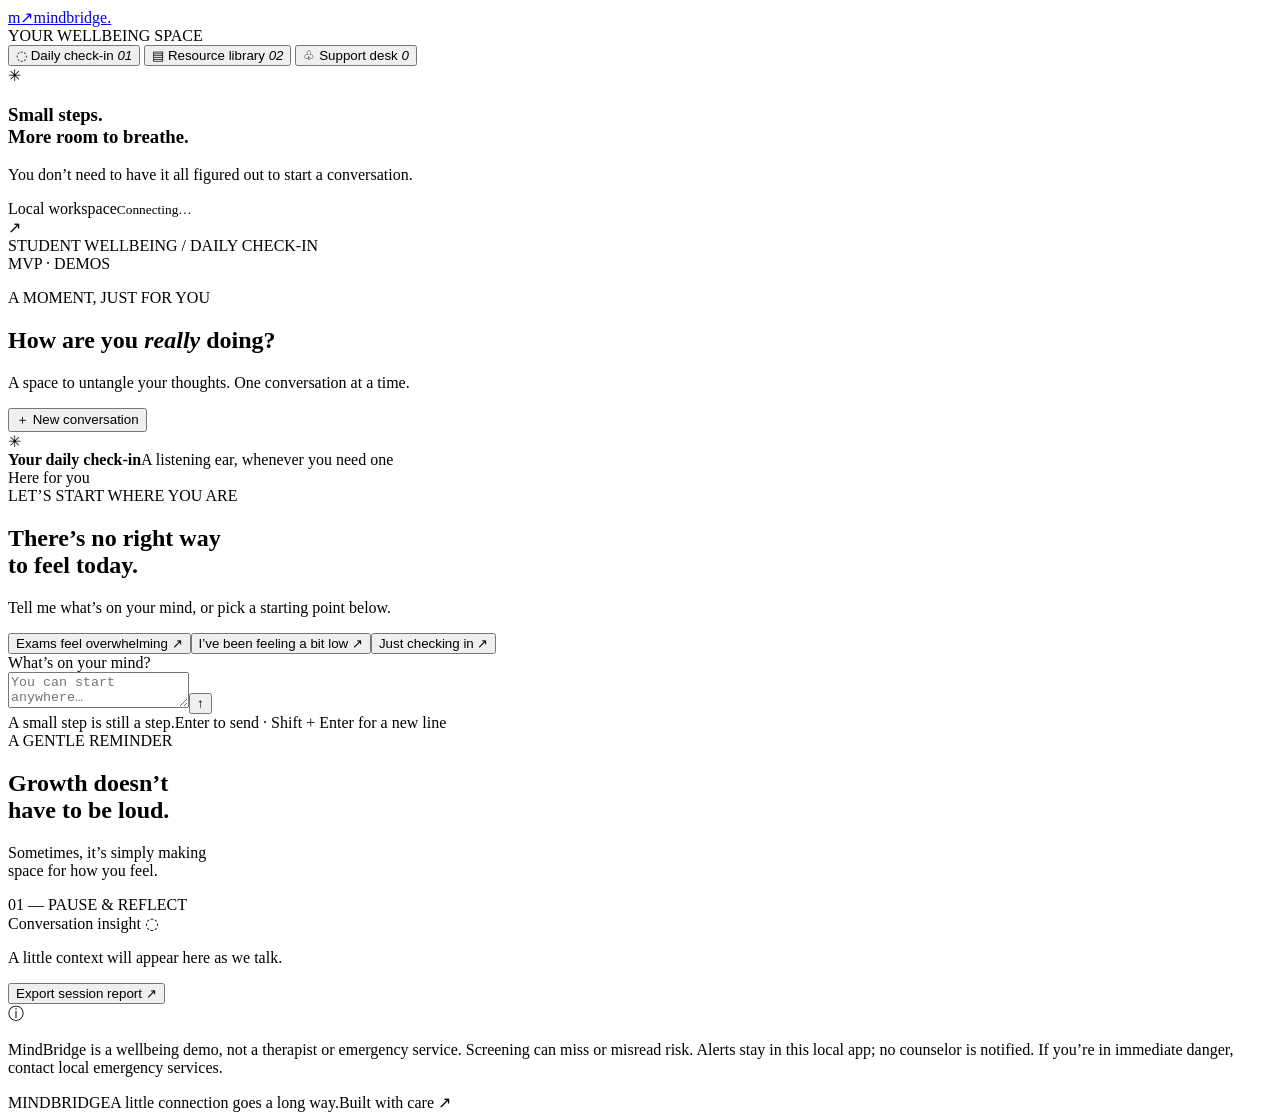
==== src/main/resources/static/index.html @ c80c3a75 "Build MindBridge wellbeing MVP with streaming chat and local alerts" ====
<!doctype html>
<html lang="en">
<head><meta charset="UTF-8"><meta name="viewport" content="width=device-width,initial-scale=1"><meta name="theme-color" content="#f5f4f0"><title>MindBridge — A little space for you</title><link rel="stylesheet" href="/styles.css"><script defer src="/app.js"></script></head>
<body>
<aside class="sidebar">
 <a class="brand" href="/"><span class="brand-mark">m<span>↗</span></span>mindbridge<span class="brand-dot">.</span></a>
 <div class="workspace-label">YOUR WELLBEING SPACE</div>
 <nav aria-label="Main navigation">
  <button class="nav-item selected" data-view="chat"><span>◌</span> Daily check-in <i>01</i></button>
  <button class="nav-item" data-view="knowledge"><span>▤</span> Resource library <i>02</i></button>
  <button class="nav-item" data-view="alerts"><span>♧</span> Support desk <i id="alert-count">0</i></button>
 </nav>
 <div class="sidebar-note"><div class="little-flower">✳</div><h3>Small steps.<br>More room to breathe.</h3><p>You don’t need to have it all figured out to start a conversation.</p></div>
 <div class="local-status"><span class="status-dot"></span><div>Local workspace<small id="provider-label">Connecting…</small></div><span>↗</span></div>
</aside>
<main>
 <header><span>STUDENT WELLBEING <span class="header-slash">/</span> <span id="page-label">DAILY CHECK-IN</span></span><div class="header-right"><span class="demo-pill">MVP · DEMO</span><span class="avatar">S</span></div></header>
 <section id="chat-view" class="view">
  <div class="intro"><div><p class="eyebrow">A MOMENT, JUST FOR YOU</p><h1>How are you <em>really</em> doing?</h1><p class="subtitle">A space to untangle your thoughts. One conversation at a time.</p></div><button id="new-session" class="subtle-button">＋ New conversation</button></div>
  <div class="main-grid"><section class="chat-panel">
   <div class="chat-heading"><div class="assistant-icon">✳</div><div><strong>Your daily check-in</strong><span>A listening ear, whenever you need one</span></div><span class="available"><span class="status-dot"></span> Here for you</span></div>
   <div id="messages" class="messages" role="log" aria-live="polite" aria-label="Conversation">
    <div class="welcome"><span class="welcome-label">LET’S START WHERE YOU ARE</span><h2>There’s no right way<br>to feel today.</h2><p>Tell me what’s on your mind, or pick a starting point below.</p><div class="suggestions"><button data-prompt="I have been feeling stressed about exams lately.">Exams feel overwhelming <span>↗</span></button><button data-prompt="I feel lonely and a little sad lately.">I’ve been feeling a bit low <span>↗</span></button><button data-prompt="I want to reflect on my day.">Just checking in <span>↗</span></button></div></div>
   </div>
   <form id="chat-form"><label class="sr-only" for="message">What’s on your mind?</label><div class="input-wrap"><textarea id="message" rows="2" maxlength="4000" placeholder="You can start anywhere…" required></textarea><button id="send" type="submit" aria-label="Send message">↑</button></div><div class="composer-meta"><span>A small step is still a step.</span><span>Enter to send · Shift + Enter for a new line</span></div></form>
  </section>
  <aside class="right-column">
   <article class="moment-card"><span class="card-eyebrow">A GENTLE REMINDER</span><div class="plant-art" aria-hidden="true"><div class="stem"></div><i class="leaf l1"></i><i class="leaf l2"></i><i class="leaf l3"></i><i class="leaf l4"></i><div class="plant-circle"></div></div><h2>Growth doesn’t<br>have to be loud.</h2><p>Sometimes, it’s simply making<br>space for how you feel.</p><span class="card-number">01 — PAUSE & REFLECT</span></article>
   <article class="insight-card"><div class="card-title">Conversation insight <span>◌</span></div><p id="insight-placeholder">A little context will appear here as we talk.</p><div id="insight" hidden><span id="risk-badge" class="risk-badge"></span><p id="risk-reason"></p><dl><dt>Support route</dt><dd id="agent-name"></dd><dt>Response source</dt><dd id="model-name"></dd></dl><div id="sources"></div></div><button id="download-report" class="text-button">Export session report <span>↗</span></button></article>
  </aside></div>
  <div class="disclaimer"><span>ⓘ</span><p>MindBridge is a wellbeing demo, not a therapist or emergency service. Screening can miss or misread risk. Alerts stay in this local app; no counselor is notified. If you’re in immediate danger, contact local emergency services.</p></div>
 </section>
 <section id="knowledge-view" class="view" hidden><div class="intro"><div><p class="eyebrow">A LITTLE SUPPORT TO TAKE WITH YOU</p><h1>Your resource <em>library.</em></h1><p class="subtitle">Short reflections from the demo knowledge base. Not clinical guidance.</p></div></div><div id="knowledge-grid" class="knowledge-grid"></div></section>
 <section id="alerts-view" class="view" hidden><div class="intro"><div><p class="eyebrow">LOCAL DEMO WORKSPACE</p><h1>The support <em>desk.</em></h1><p class="subtitle">Review rule-triggered alerts. No real counselor or external notification is connected.</p></div><button id="refresh-alerts" class="subtle-button">↻ Refresh</button></div><div id="stats" class="stats"></div><div id="alerts-list"></div></section>
 <div id="notice" role="status" hidden></div>
 <footer><span>MINDBRIDGE</span><span>A little connection goes a long way.</span><span>Built with care ↗</span></footer>
</main>
</body></html>
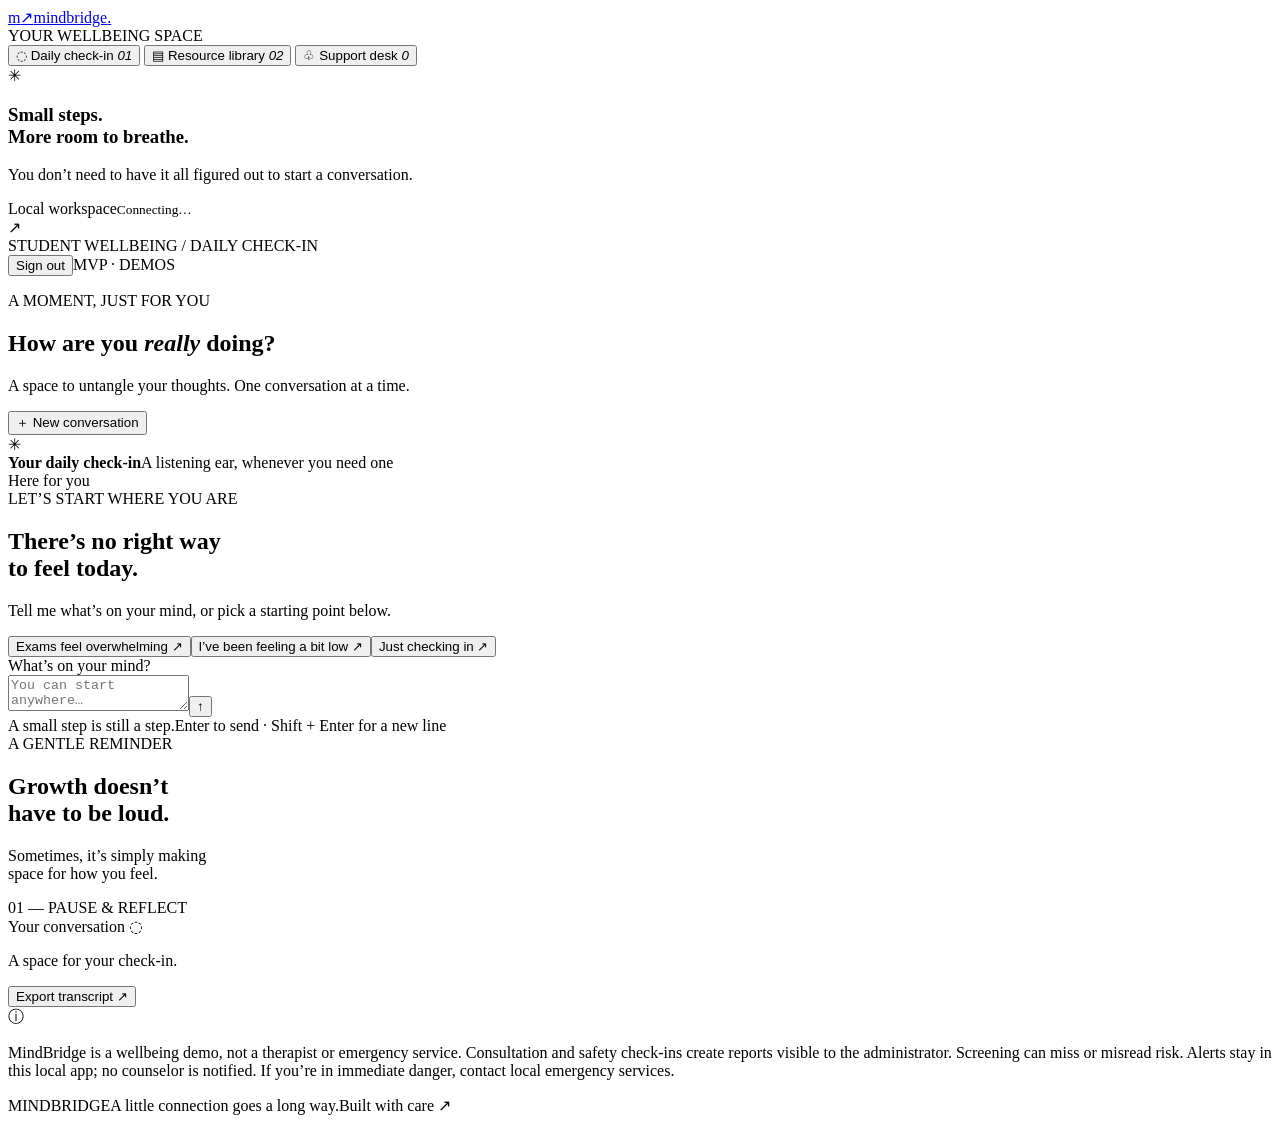
==== commit 2051d5e2: "Implement V2 role isolation, bounded agent routing and durable safety workflow" ====
--- a/src/main/resources/static/index.html
+++ b/src/main/resources/static/index.html
@@ -1,7 +1,7 @@
 <!doctype html>
 <html lang="en">
 <head><meta charset="UTF-8"><meta name="viewport" content="width=device-width,initial-scale=1"><meta name="theme-color" content="#f5f4f0"><title>MindBridge — A little space for you</title><link rel="stylesheet" href="/styles.css"><script defer src="/app.js"></script></head>
-<body>
+<body class="loading-profile">
 <aside class="sidebar">
  <a class="brand" href="/"><span class="brand-mark">m<span>↗</span></span>mindbridge<span class="brand-dot">.</span></a>
  <div class="workspace-label">YOUR WELLBEING SPACE</div>
@@ -10,11 +10,11 @@
   <button class="nav-item" data-view="knowledge"><span>▤</span> Resource library <i>02</i></button>
   <button class="nav-item" data-view="alerts"><span>♧</span> Support desk <i id="alert-count">0</i></button>
  </nav>
- <div class="sidebar-note"><div class="little-flower">✳</div><h3>Small steps.<br>More room to breathe.</h3><p>You don’t need to have it all figured out to start a conversation.</p></div>
+ <div id="session-list" class="session-list"></div><div class="sidebar-note"><div class="little-flower">✳</div><h3>Small steps.<br>More room to breathe.</h3><p>You don’t need to have it all figured out to start a conversation.</p></div>
  <div class="local-status"><span class="status-dot"></span><div>Local workspace<small id="provider-label">Connecting…</small></div><span>↗</span></div>
 </aside>
 <main>
- <header><span>STUDENT WELLBEING <span class="header-slash">/</span> <span id="page-label">DAILY CHECK-IN</span></span><div class="header-right"><span class="demo-pill">MVP · DEMO</span><span class="avatar">S</span></div></header>
+ <header><span>STUDENT WELLBEING <span class="header-slash">/</span> <span id="page-label">DAILY CHECK-IN</span></span><div class="header-right"><span id="account-name"></span><button id="logout" class="subtle-button">Sign out</button><span class="demo-pill">MVP · DEMO</span><span class="avatar">S</span></div></header>
  <section id="chat-view" class="view">
   <div class="intro"><div><p class="eyebrow">A MOMENT, JUST FOR YOU</p><h1>How are you <em>really</em> doing?</h1><p class="subtitle">A space to untangle your thoughts. One conversation at a time.</p></div><button id="new-session" class="subtle-button">＋ New conversation</button></div>
   <div class="main-grid"><section class="chat-panel">
@@ -26,12 +26,12 @@
   </section>
   <aside class="right-column">
    <article class="moment-card"><span class="card-eyebrow">A GENTLE REMINDER</span><div class="plant-art" aria-hidden="true"><div class="stem"></div><i class="leaf l1"></i><i class="leaf l2"></i><i class="leaf l3"></i><i class="leaf l4"></i><div class="plant-circle"></div></div><h2>Growth doesn’t<br>have to be loud.</h2><p>Sometimes, it’s simply making<br>space for how you feel.</p><span class="card-number">01 — PAUSE & REFLECT</span></article>
-   <article class="insight-card"><div class="card-title">Conversation insight <span>◌</span></div><p id="insight-placeholder">A little context will appear here as we talk.</p><div id="insight" hidden><span id="risk-badge" class="risk-badge"></span><p id="risk-reason"></p><dl><dt>Support route</dt><dd id="agent-name"></dd><dt>Response source</dt><dd id="model-name"></dd></dl><div id="sources"></div></div><button id="download-report" class="text-button">Export session report <span>↗</span></button></article>
+   <article class="insight-card"><div class="card-title">Your conversation <span>◌</span></div><p id="insight-placeholder">A space for your check-in.</p><div id="insight" hidden><p id="route-note"></p><div id="sources"></div></div><button id="download-report" class="text-button">Export transcript <span>↗</span></button></article>
   </aside></div>
-  <div class="disclaimer"><span>ⓘ</span><p>MindBridge is a wellbeing demo, not a therapist or emergency service. Screening can miss or misread risk. Alerts stay in this local app; no counselor is notified. If you’re in immediate danger, contact local emergency services.</p></div>
+  <div class="disclaimer"><span>ⓘ</span><p>MindBridge is a wellbeing demo, not a therapist or emergency service. Consultation and safety check-ins create reports visible to the administrator. Screening can miss or misread risk. Alerts stay in this local app; no counselor is notified. If you’re in immediate danger, contact local emergency services.</p></div>
  </section>
- <section id="knowledge-view" class="view" hidden><div class="intro"><div><p class="eyebrow">A LITTLE SUPPORT TO TAKE WITH YOU</p><h1>Your resource <em>library.</em></h1><p class="subtitle">Short reflections from the demo knowledge base. Not clinical guidance.</p></div></div><div id="knowledge-grid" class="knowledge-grid"></div></section>
- <section id="alerts-view" class="view" hidden><div class="intro"><div><p class="eyebrow">LOCAL DEMO WORKSPACE</p><h1>The support <em>desk.</em></h1><p class="subtitle">Review rule-triggered alerts. No real counselor or external notification is connected.</p></div><button id="refresh-alerts" class="subtle-button">↻ Refresh</button></div><div id="stats" class="stats"></div><div id="alerts-list"></div></section>
+ <section id="knowledge-view" class="view" hidden><div class="intro"><div><p class="eyebrow">A LITTLE SUPPORT TO TAKE WITH YOU</p><h1>Your resource <em>library.</em></h1><p class="subtitle">Short reflections from the demo knowledge base. Not clinical guidance.</p></div></div><form id="knowledge-form" class="resource" hidden><h2 id="knowledge-form-title">Add a knowledge card</h2><input type="hidden" name="id"><label>Title<input name="title" maxlength="160" required></label><label>Reference / source<input name="source" maxlength="200" required></label><label>Search tags<input name="tags" maxlength="500"></label><label>Content<textarea name="content" maxlength="12000" rows="4" required></textarea></label><button class="primary-button" type="submit">Save card</button><button id="cancel-card-edit" class="subtle-button" type="button" hidden>Cancel edit</button></form><div id="knowledge-grid" class="knowledge-grid"></div></section>
+ <section id="alerts-view" class="view" hidden><div class="intro"><div><p class="eyebrow">LOCAL DEMO WORKSPACE</p><h1>The support <em>desk.</em></h1><p class="subtitle">Review rule-triggered alerts. No real counselor or external notification is connected.</p></div><button id="refresh-alerts" class="subtle-button">↻ Refresh</button></div><div id="stats" class="stats"></div><div class="desk-actions"><button id="download-excel" class="subtle-button">Download Excel ledger ↗</button><span>Ledger → local notification record. No external delivery.</span></div><h2 class="section-heading">Screening reports & tool execution</h2><div id="reports-list"></div><h2 class="section-heading">Safety alerts</h2><div id="alerts-list"></div></section>
  <div id="notice" role="status" hidden></div>
  <footer><span>MINDBRIDGE</span><span>A little connection goes a long way.</span><span>Built with care ↗</span></footer>
 </main>
